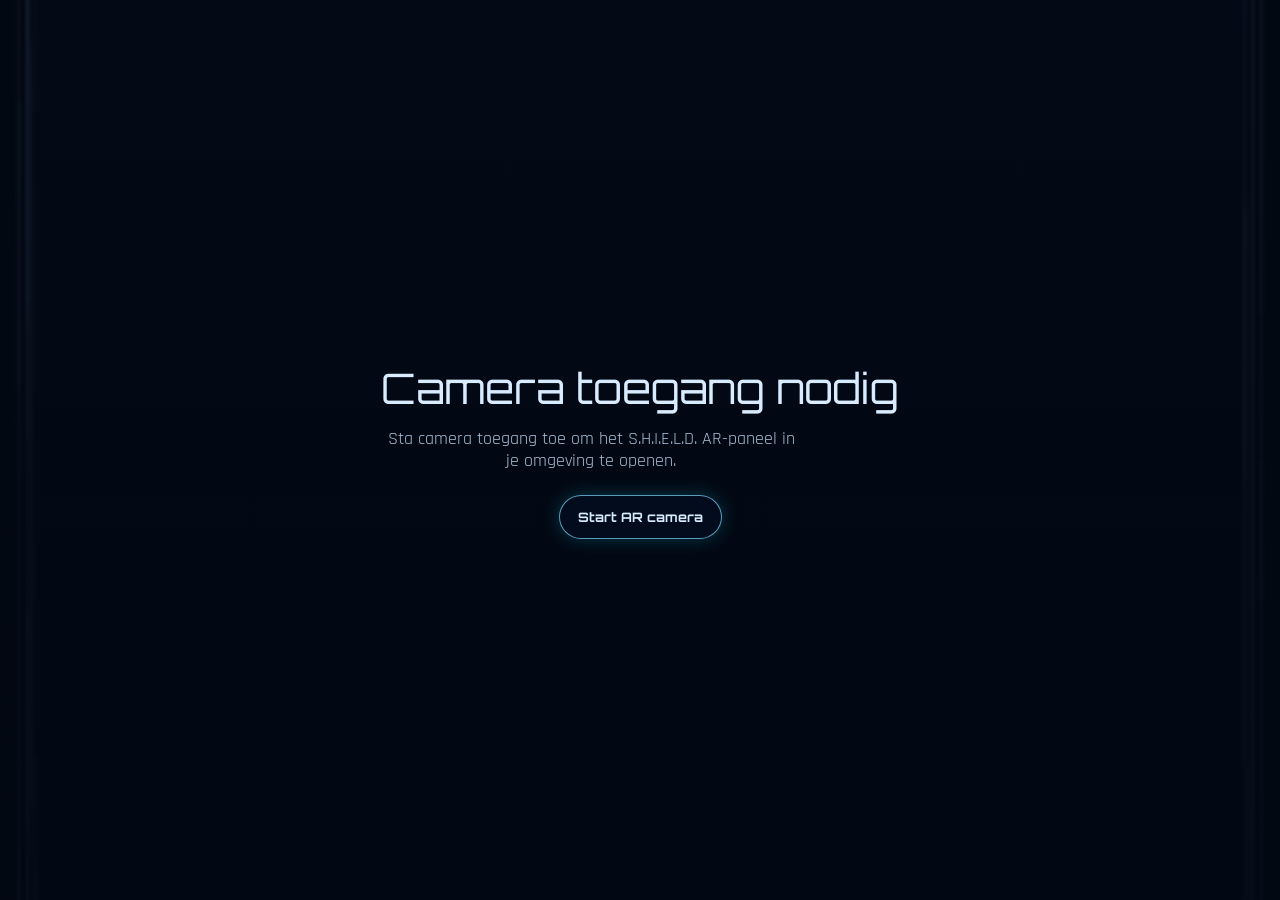
==== ar.html @ d23159b3 "model change" ====
<!DOCTYPE html>
<html lang="nl">
<head>
  <meta charset="UTF-8" />
  <meta name="viewport" content="width=device-width, initial-scale=1.0" />
  <title>S.H.I.E.L.D. Mobile AR</title>
  <link href="https://fonts.googleapis.com/css2?family=Orbitron:wght@400;700;900&family=Rajdhani:wght@400;500;600;700&display=swap" rel="stylesheet" />
  <script src="assets/aframe.min.js?v=1.5.0"></script>
  <link rel="stylesheet" href="ar.css?v=hero-models-1" />
</head>
<body class="ar-camera-body">
  <main class="camera-ar" id="cameraAr">
    <video class="camera-feed" id="cameraFeed" autoplay muted playsinline></video>
    <div class="camera-shade" aria-hidden="true"></div>

    <section class="ar-panel-layer" id="selectPanel" aria-label="S.H.I.E.L.D. heldselectie paneel">
      <div class="ar-dossier-panel">
        <img class="panel-logo" src="AR scherm 1 afbeeldingen/Logo.png" alt="S.H.I.E.L.D. logo" />
        <img class="panel-wordmark" src="AR scherm 1 afbeeldingen/S.H.I.E.L.D..png" alt="S.H.I.E.L.D." />

        <div class="panel-search" aria-label="Zoekbalk">
          <img class="search-frame" src="AR scherm 1 afbeeldingen/Rectangle 14.png" alt="" />
          <img class="search-icon" src="AR scherm 1 afbeeldingen/Vergrootglas.png" alt="" />
          <input class="search-input" id="heroSearch" type="search" placeholder="SEARCH..." autocomplete="off" aria-label="Zoek held" />
        </div>

        <p class="panel-instruction">Selecteer een held om het AR-dossier te openen.</p>

        <div class="hero-button-list" aria-label="Heldselectie">
          <button class="ar-hero-button" type="button" data-hero="spiderman" data-search="spiderman spider-man peter parker">
            <img class="button-frame" src="AR scherm 1 afbeeldingen/Rectangle 15.png" alt="" />
            <img class="profile-dot" src="AR scherm 1 afbeeldingen/PF Spiderman.png" alt="" />
            <img class="hero-label spiderman-label" src="AR scherm 1 afbeeldingen/Spiderman.png" alt="Spiderman" />
          </button>
          <button class="ar-hero-button" type="button" data-hero="deadpool" data-search="deadpool wade wilson">
            <img class="button-frame" src="AR scherm 1 afbeeldingen/Rectangle 16.png" alt="" />
            <img class="profile-dot" src="AR scherm 1 afbeeldingen/PF Deadpool.png" alt="" />
            <img class="hero-label deadpool-label" src="AR scherm 1 afbeeldingen/Deadpool.png" alt="Deadpool" />
          </button>
          <button class="ar-hero-button" type="button" data-hero="ironman" data-search="iron man ironman tony stark">
            <img class="button-frame" src="AR scherm 1 afbeeldingen/Rectangle 16-1.png" alt="" />
            <img class="profile-dot" src="AR scherm 1 afbeeldingen/PF Ironman.png" alt="" />
            <img class="hero-label ironman-label" src="AR scherm 1 afbeeldingen/Iron man.png" alt="Iron Man" />
          </button>
        </div>

        <div class="panel-footer">
          <span id="scanStatus">Camera access pending...</span>
        </div>
      </div>
    </section>

    <section class="hero-dossier-layer is-hidden" id="heroDossierLayer" aria-label="S.H.I.E.L.D. hero dossier">
      <div class="hero-model-stage is-hidden" id="heroModelStage" aria-hidden="true">
        <a-scene
          class="hero-model-scene"
          embedded
          renderer="alpha: true; antialias: true; colorManagement: true"
          background="transparent: true"
          loading-screen="enabled: false"
          vr-mode-ui="enabled: false"
          device-orientation-permission-ui="enabled: false">
          <a-assets>
            <a-asset-item id="spidermanModelAsset" src="assets/spiderman.glb"></a-asset-item>
            <a-asset-item id="deadpoolModelAsset" src="assets/deadpool.glb"></a-asset-item>
            <a-asset-item id="ironmanModelAsset" src="assets/ironman.glb"></a-asset-item>
          </a-assets>

          <a-entity light="type: ambient; color: #ffffff; intensity: 1.9"></a-entity>
          <a-entity light="type: directional; color: #ffffff; intensity: 2.4" position="0 2 1"></a-entity>
          <a-entity light="type: point; color: #7edcff; intensity: 2.6; distance: 8" position="0 1.5 1.4"></a-entity>

          <a-entity
            id="spidermanModel"
            class="hero-model"
            gltf-model="#spidermanModelAsset"
            position="0 -1.05 -10"
            rotation="0 180 0"
            scale="0.24 0.24 0.24"
            visible="false"
            animation__float="property: position; to: 0 -0.9 -10; dir: alternate; dur: 1500; loop: true; easing: easeInOutSine"
            animation__scan="property: rotation; to: 0 540 0; dur: 9000; loop: true; easing: linear">
          </a-entity>

          <a-entity
            id="deadpoolModel"
            class="hero-model"
            gltf-model="#deadpoolModelAsset"
            position="0 -5.9 -6"
            rotation="0 180 0"
            scale="58 58 58"
            visible="false"
            animation__float="property: position; to: 0 -5.55 -6; dir: alternate; dur: 1500; loop: true; easing: easeInOutSine"
            animation__scan="property: rotation; to: 0 540 0; dur: 9000; loop: true; easing: linear">
          </a-entity>

          <a-entity
            id="ironmanModel"
            class="hero-model"
            gltf-model="#ironmanModelAsset"
            position="0 -1.95 -7.8"
            rotation="0 180 0"
            scale="2.75 2.75 2.75"
            visible="false"
            animation__float="property: position; to: 0 -1.8 -7.8; dir: alternate; dur: 1500; loop: true; easing: easeInOutSine"
            animation__scan="property: rotation; to: 0 540 0; dur: 9000; loop: true; easing: linear">
          </a-entity>

          <a-camera position="0 0 0" look-controls="enabled: false" wasd-controls="enabled: false"></a-camera>
        </a-scene>
        <span class="model-load-status" id="modelLoadStatus">Hero AR model laden...</span>
      </div>
      <button class="dossier-back-button" id="backToSelect" type="button">Terug</button>
    </section>

    <section class="camera-permission" id="cameraPermission" aria-live="polite">
      <h2>Camera toegang nodig</h2>
      <p>Sta camera toegang toe om het S.H.I.E.L.D. AR-paneel in je omgeving te openen.</p>
      <button type="button" id="startCameraButton">Start AR camera</button>
    </section>
  </main>

  <script src="ar.js?v=hero-scale-tune-1"></script>
</body>
</html>
---- ar.css ----
* {
  box-sizing: border-box;
  margin: 0;
  padding: 0;
}

:root {
  --cyan: #7edcff;
  --text: #d8ebff;
  --panel: rgba(3, 14, 32, 0.82);
}

html,
body.ar-camera-body {
  width: 100%;
  min-height: 100%;
  background: #020914;
  color: var(--text);
  font-family: 'Rajdhani', sans-serif;
  overflow: hidden;
}

.camera-ar {
  position: fixed;
  inset: 0;
  overflow: hidden;
  background: #020914;
}

.camera-feed {
  position: absolute;
  inset: 0;
  width: 100%;
  height: 100%;
  object-fit: cover;
  background: #020914;
}

.camera-shade {
  position: absolute;
  inset: 0;
  pointer-events: none;
  background:
    linear-gradient(rgba(2, 10, 24, 0.12), rgba(2, 10, 24, 0.42)),
    radial-gradient(circle at center, transparent 35%, rgba(2, 8, 18, 0.36));
}

.panel-footer,
.camera-permission h2,
.dossier-back-button,
.model-load-status {
  font-family: 'Orbitron', sans-serif;
}

.ar-panel-layer {
  position: absolute;
  inset: 0;
  z-index: 2;
  display: grid;
  place-items: center;
  padding: max(18px, env(safe-area-inset-top)) 18px max(58px, env(safe-area-inset-bottom));
  pointer-events: none;
}

.ar-panel-layer.is-hidden {
  display: none;
}

.ar-dossier-panel {
  position: relative;
  width: min(88vw, 420px);
  min-height: min(74vh, 720px);
  padding: clamp(22px, 5vw, 34px) clamp(18px, 5vw, 30px);
  display: grid;
  justify-items: center;
  align-content: start;
  gap: clamp(12px, 2.2vh, 18px);
  pointer-events: auto;
  opacity: 0;
  transform: translateY(18px) scale(0.96);
  background:
    linear-gradient(180deg, rgba(4, 21, 45, 0.42), rgba(4, 21, 45, 0.22)),
    url("AR scherm 1 afbeeldingen/Achtergrond.png") center / 100% 100% no-repeat;
  border: 1px solid rgba(126, 220, 255, 0.72);
  border-radius: 28px;
  box-shadow:
    0 0 18px rgba(126, 220, 255, 0.42),
    0 0 48px rgba(20, 217, 255, 0.25),
    inset 0 0 26px rgba(126, 220, 255, 0.13);
  backdrop-filter: blur(2px);
}

.ar-dossier-panel::before,
.ar-dossier-panel::after {
  content: "";
  position: absolute;
  inset: 12px;
  border: 1px solid rgba(126, 220, 255, 0.36);
  border-radius: 22px;
  pointer-events: none;
}

.ar-dossier-panel::after {
  inset: 20px;
  opacity: 0.28;
}

.camera-ar.is-camera-ready .ar-dossier-panel {
  animation: panelBoot 850ms ease forwards, panelFloat 3.8s ease-in-out 900ms infinite;
}

.hero-dossier-layer {
  position: absolute;
  inset: 0;
  z-index: 3;
  display: flex;
  align-items: flex-end;
  justify-content: center;
  padding: max(18px, env(safe-area-inset-top)) 18px max(34px, env(safe-area-inset-bottom));
  pointer-events: none;
  opacity: 1;
  visibility: visible;
}

.hero-dossier-layer.is-hidden {
  opacity: 0;
  visibility: hidden;
}

.hero-model-stage {
  position: absolute;
  inset: 0;
  z-index: 1;
  pointer-events: none;
  opacity: 1;
  visibility: visible;
}

.hero-model-stage:not(.is-hidden) {
  animation: dossierOpen 420ms ease both;
}

.hero-model-stage.is-hidden {
  opacity: 0;
  visibility: hidden;
}

.hero-model-scene,
.hero-model-scene canvas {
  position: absolute;
  inset: 0;
  width: 100% !important;
  height: 100% !important;
  background: transparent !important;
}

.model-load-status {
  position: absolute;
  left: 50%;
  bottom: max(104px, calc(env(safe-area-inset-bottom) + 86px));
  transform: translateX(-50%);
  padding: 9px 13px;
  color: var(--cyan);
  background: rgba(4, 18, 40, 0.72);
  border: 1px solid rgba(126, 220, 255, 0.5);
  border-radius: 999px;
  box-shadow: 0 0 18px rgba(126, 220, 255, 0.24);
  font-size: 10px;
  letter-spacing: 0;
  text-align: center;
  text-transform: uppercase;
  white-space: nowrap;
}

.model-load-status.is-hidden {
  display: none;
}

.dossier-back-button {
  position: relative;
  z-index: 5;
  pointer-events: auto;
  background: rgba(4, 18, 40, 0.76);
  border: 1px solid rgba(126, 220, 255, 0.68);
  box-shadow:
    0 0 18px rgba(126, 220, 255, 0.34),
    inset 0 0 18px rgba(126, 220, 255, 0.12);
  backdrop-filter: blur(4px);
  min-width: 118px;
  padding: 16px 22px;
  color: var(--text);
  border-radius: 999px;
  font-size: 15px;
  text-transform: uppercase;
  cursor: pointer;
  animation: dossierOpen 420ms ease both;
}

.dossier-back-button:hover,
.dossier-back-button:focus-visible {
  outline: none;
  transform: translateY(-1px);
  box-shadow:
    0 0 24px rgba(126, 220, 255, 0.42),
    inset 0 0 16px rgba(126, 220, 255, 0.18);
}

.panel-logo {
  width: clamp(86px, 24vw, 132px);
  filter: drop-shadow(0 0 12px rgba(126, 220, 255, 0.5));
}

.panel-wordmark {
  width: clamp(170px, 58vw, 264px);
  margin-top: -6px;
  filter: drop-shadow(0 0 8px rgba(126, 220, 255, 0.35));
}

.panel-search {
  position: relative;
  width: min(100%, 250px);
  height: 54px;
  display: grid;
  place-items: center;
}

.search-frame {
  position: absolute;
  inset: 0;
  width: 100%;
  height: 100%;
  filter: drop-shadow(0 0 10px rgba(126, 220, 255, 0.38));
}

.search-icon {
  position: absolute;
  left: 12px;
  width: 30px;
}

.search-input {
  position: absolute;
  left: 54px;
  right: 18px;
  width: auto;
  color: #cfeaff;
  background: transparent;
  border: 0;
  outline: 0;
  font: 500 16px 'Orbitron', sans-serif;
  letter-spacing: 0;
  text-transform: uppercase;
}

.search-input::placeholder {
  color: rgba(207, 234, 255, 0.7);
}

.search-input::-webkit-search-cancel-button {
  display: none;
}

.ar-hero-button.is-hidden {
  display: none;
}

.panel-instruction {
  width: min(100%, 290px);
  color: #cce7ff;
  text-align: center;
  font-size: clamp(15px, 4vw, 18px);
  line-height: 1.1;
  text-shadow: 0 0 8px rgba(126, 220, 255, 0.36);
}

.hero-button-list {
  width: min(100%, 300px);
  display: grid;
  gap: 12px;
}

.ar-hero-button {
  position: relative;
  height: clamp(58px, 11vh, 72px);
  display: grid;
  place-items: center;
  background: transparent;
  border: 0;
  cursor: pointer;
  transition: transform 160ms ease, filter 160ms ease;
  -webkit-tap-highlight-color: transparent;
}

.button-frame {
  position: absolute;
  width: 100%;
  height: 100%;
  object-fit: fill;
  filter: drop-shadow(0 0 8px rgba(126, 220, 255, 0.28));
}

.hero-label {
  position: relative;
  z-index: 1;
  max-width: 64%;
  filter: drop-shadow(0 0 8px rgba(126, 220, 255, 0.38));
}

.deadpool-label {
  max-width: 54%;
}

.ironman-label {
  max-width: 66%;
}

.profile-dot {
  position: absolute;
  left: 22px;
  z-index: 1;
  width: 34px;
  border-radius: 50%;
  filter: drop-shadow(0 0 8px rgba(126, 220, 255, 0.45));
}

.ar-hero-button:hover,
.ar-hero-button:focus-visible,
.ar-hero-button.is-selected {
  transform: translateY(-2px) scale(1.035);
  filter: drop-shadow(0 0 16px rgba(20, 217, 255, 0.46));
  outline: none;
}

.panel-footer {
  margin-top: auto;
  display: grid;
  justify-items: center;
  gap: 8px;
  color: var(--cyan);
  font-size: 10px;
  text-align: center;
  text-transform: uppercase;
}

.camera-permission {
  position: absolute;
  inset: 0;
  z-index: 5;
  display: grid;
  place-content: center;
  gap: 14px;
  padding: 24px;
  text-align: center;
  background:
    linear-gradient(rgba(2, 8, 18, 0.86), rgba(2, 8, 18, 0.92)),
    url("AR scherm 1 afbeeldingen/Achtergrond AR.png") center / cover no-repeat;
}

.camera-permission.is-hidden {
  display: none;
}

.camera-permission h2 {
  font-size: clamp(24px, 7vw, 42px);
  font-weight: 400;
  letter-spacing: 0;
}

.camera-permission p {
  max-width: 420px;
  color: #a9bdd4;
  font-size: 18px;
  line-height: 1.25;
}

.camera-permission button {
  justify-self: center;
  margin-top: 8px;
  padding: 13px 18px;
  color: var(--text);
  background: var(--panel);
  border: 1px solid rgba(126, 220, 255, 0.7);
  border-radius: 999px;
  font: 700 13px 'Orbitron', sans-serif;
  cursor: pointer;
  box-shadow: 0 0 18px rgba(20, 217, 255, 0.22);
}

@keyframes panelBoot {
  to {
    opacity: 0.96;
    transform: translateY(0) scale(1);
  }
}

@keyframes dossierOpen {
  from {
    opacity: 0;
    transform: translateY(18px) scale(0.95);
  }
  to {
    opacity: 0.97;
    transform: translateY(0) scale(1);
  }
}

@keyframes panelFloat {
  0%, 100% { transform: translateY(0) scale(1); }
  50% { transform: translateY(-8px) scale(1.012); }
}
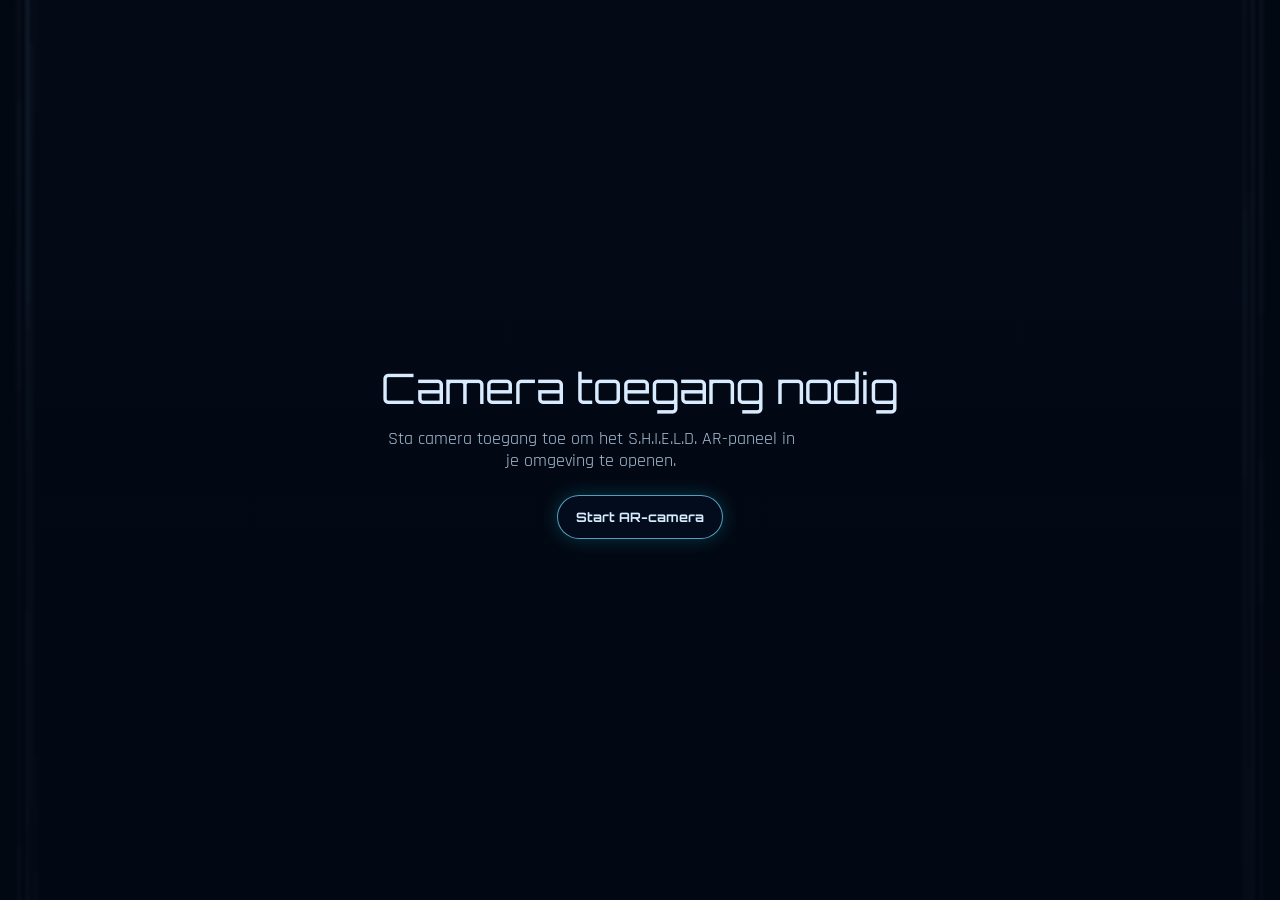
==== commit 7ab615e8: "Taal aanpassing" ====
--- a/ar.html
+++ b/ar.html
@@ -3,10 +3,10 @@
 <head>
   <meta charset="UTF-8" />
   <meta name="viewport" content="width=device-width, initial-scale=1.0" />
-  <title>S.H.I.E.L.D. Mobile AR</title>
+  <title>S.H.I.E.L.D. Mobiele AR</title>
   <link href="https://fonts.googleapis.com/css2?family=Orbitron:wght@400;700;900&family=Rajdhani:wght@400;500;600;700&display=swap" rel="stylesheet" />
-  <script src="assets/aframe.min.js?v=1.5.0"></script>
-  <link rel="stylesheet" href="ar.css?v=hero-models-1" />
+  <script src="assets/aframe.min.js"></script>
+  <link rel="stylesheet" href="ar.css" />
 </head>
 <body class="ar-camera-body">
   <main class="camera-ar" id="cameraAr">
@@ -21,7 +21,7 @@
         <div class="panel-search" aria-label="Zoekbalk">
           <img class="search-frame" src="AR scherm 1 afbeeldingen/Rectangle 14.png" alt="" />
           <img class="search-icon" src="AR scherm 1 afbeeldingen/Vergrootglas.png" alt="" />
-          <input class="search-input" id="heroSearch" type="search" placeholder="SEARCH..." autocomplete="off" aria-label="Zoek held" />
+          <input class="search-input" id="heroSearch" type="search" placeholder="ZOEKEN..." autocomplete="off" aria-label="Zoek held" />
         </div>
 
         <p class="panel-instruction">Selecteer een held om het AR-dossier te openen.</p>
@@ -45,12 +45,12 @@
         </div>
 
         <div class="panel-footer">
-          <span id="scanStatus">Camera access pending...</span>
+          <span id="scanStatus">Camera-toegang wordt aangevraagd...</span>
         </div>
       </div>
     </section>
 
-    <section class="hero-dossier-layer is-hidden" id="heroDossierLayer" aria-label="S.H.I.E.L.D. hero dossier">
+    <section class="hero-dossier-layer is-hidden" id="heroDossierLayer" aria-label="S.H.I.E.L.D. heldendossier">
       <div class="hero-model-stage is-hidden" id="heroModelStage" aria-hidden="true">
         <a-scene
           class="hero-model-scene"
@@ -64,6 +64,13 @@
             <a-asset-item id="spidermanModelAsset" src="assets/spiderman.glb"></a-asset-item>
             <a-asset-item id="deadpoolModelAsset" src="assets/deadpool.glb"></a-asset-item>
             <a-asset-item id="ironmanModelAsset" src="assets/ironman.glb"></a-asset-item>
+            <a-asset-item id="spidermanStatsAsset" src="assets/stats.glb"></a-asset-item>
+            <a-asset-item id="spidermanDescriptionAsset" src="assets/spidermanbeschrijving.glb"></a-asset-item>
+            <a-asset-item id="deadpoolDescriptionAsset" src="assets/deadpoolbeschrijving.glb"></a-asset-item>
+            <a-asset-item id="ironmanDescriptionAsset" src="assets/ironmanbeschrijving.glb"></a-asset-item>
+            <audio id="spidermanSound" src="assets/sounds/spiderman.mp3" preload="auto"></audio>
+            <audio id="deadpoolSound" src="assets/sounds/deadpool.mp3" preload="auto"></audio>
+            <audio id="ironmanSound" src="assets/sounds/ironman.mp3" preload="auto"></audio>
           </a-assets>
 
           <a-entity light="type: ambient; color: #ffffff; intensity: 1.9"></a-entity>
@@ -72,43 +79,94 @@
 
           <a-entity
             id="spidermanModel"
-            class="hero-model"
             gltf-model="#spidermanModelAsset"
-            position="0 -1.05 -10"
+            position="1.7 -2.2 -10"
             rotation="0 180 0"
             scale="0.24 0.24 0.24"
             visible="false"
-            animation__float="property: position; to: 0 -0.9 -10; dir: alternate; dur: 1500; loop: true; easing: easeInOutSine"
+            animation__float="property: position; to: 2 -1.5 -10; dir: alternate; dur: 1500; loop: true; easing: easeInOutSine"
             animation__scan="property: rotation; to: 0 540 0; dur: 9000; loop: true; easing: linear">
           </a-entity>
 
           <a-entity
+            id="spidermanStatsPanel"
+            gltf-model="#spidermanStatsAsset"
+            position="-1.8 -1.2 -7.4"
+            rotation="0 25 0"
+            scale="4 4 4"
+            visible="false">
+          </a-entity>
+
+          <a-entity
+            id="spidermanDescriptionPanel"
+            gltf-model="#spidermanDescriptionAsset"
+            position="0 2.7 -7.6"
+            rotation="10 0 0"
+            scale="4 4 4"
+            visible="false">
+          </a-entity>
+
+          <a-entity
             id="deadpoolModel"
-            class="hero-model"
             gltf-model="#deadpoolModelAsset"
-            position="0 -5.9 -6"
+            position="0.8 -2.6 -6"
             rotation="0 180 0"
-            scale="58 58 58"
+            scale="30 30 30"
             visible="false"
-            animation__float="property: position; to: 0 -5.55 -6; dir: alternate; dur: 1500; loop: true; easing: easeInOutSine"
+            animation__float="property: position; to: 0.8 -2.4 -6; dir: alternate; dur: 1500; loop: true; easing: easeInOutSine"
             animation__scan="property: rotation; to: 0 540 0; dur: 9000; loop: true; easing: linear">
           </a-entity>
 
           <a-entity
+            id="deadpoolStatsPanel"
+            gltf-model="#spidermanStatsAsset"
+            position="-1.8 -1.2 -7.4"
+            rotation="0 25 0"
+            scale="4 4 4"
+            visible="false">
+          </a-entity>
+
+          <a-entity
+            id="deadpoolDescriptionPanel"
+            gltf-model="#deadpoolDescriptionAsset"
+            position="0 2.7 -7.6"
+            rotation="10 0 0"
+            scale="4 4 4"
+            visible="false">
+          </a-entity>
+
+          <a-entity
             id="ironmanModel"
-            class="hero-model"
             gltf-model="#ironmanModelAsset"
-            position="0 -1.95 -7.8"
+            position="1 -3.8 -7.8"
             rotation="0 180 0"
-            scale="2.75 2.75 2.75"
+            scale="2.5 2.5 2.5"
             visible="false"
-            animation__float="property: position; to: 0 -1.8 -7.8; dir: alternate; dur: 1500; loop: true; easing: easeInOutSine"
+            animation__float="property: position; to: 1 -4 -7.8; dir: alternate; dur: 1500; loop: true; easing: easeInOutSine"
             animation__scan="property: rotation; to: 0 540 0; dur: 9000; loop: true; easing: linear">
+          </a-entity>
+
+          <a-entity
+            id="ironmanStatsPanel"
+            gltf-model="#spidermanStatsAsset"
+            position="-1.8 -1.2 -7.4"
+            rotation="0 25 0"
+            scale="4 4 4"
+            visible="false">
+          </a-entity>
+
+          <a-entity
+            id="ironmanDescriptionPanel"
+            gltf-model="#ironmanDescriptionAsset"
+            position="0 2.7 -7.6"
+            rotation="10 0 0"
+            scale="4 4 4"
+            visible="false">
           </a-entity>
 
           <a-camera position="0 0 0" look-controls="enabled: false" wasd-controls="enabled: false"></a-camera>
         </a-scene>
-        <span class="model-load-status" id="modelLoadStatus">Hero AR model laden...</span>
+        <span class="model-load-status" id="modelLoadStatus">AR-model laden...</span>
       </div>
       <button class="dossier-back-button" id="backToSelect" type="button">Terug</button>
     </section>
@@ -116,10 +174,10 @@
     <section class="camera-permission" id="cameraPermission" aria-live="polite">
       <h2>Camera toegang nodig</h2>
       <p>Sta camera toegang toe om het S.H.I.E.L.D. AR-paneel in je omgeving te openen.</p>
-      <button type="button" id="startCameraButton">Start AR camera</button>
+      <button type="button" id="startCameraButton">Start AR-camera</button>
     </section>
   </main>
 
-  <script src="ar.js?v=hero-scale-tune-1"></script>
+  <script src="ar.js"></script>
 </body>
 </html>
